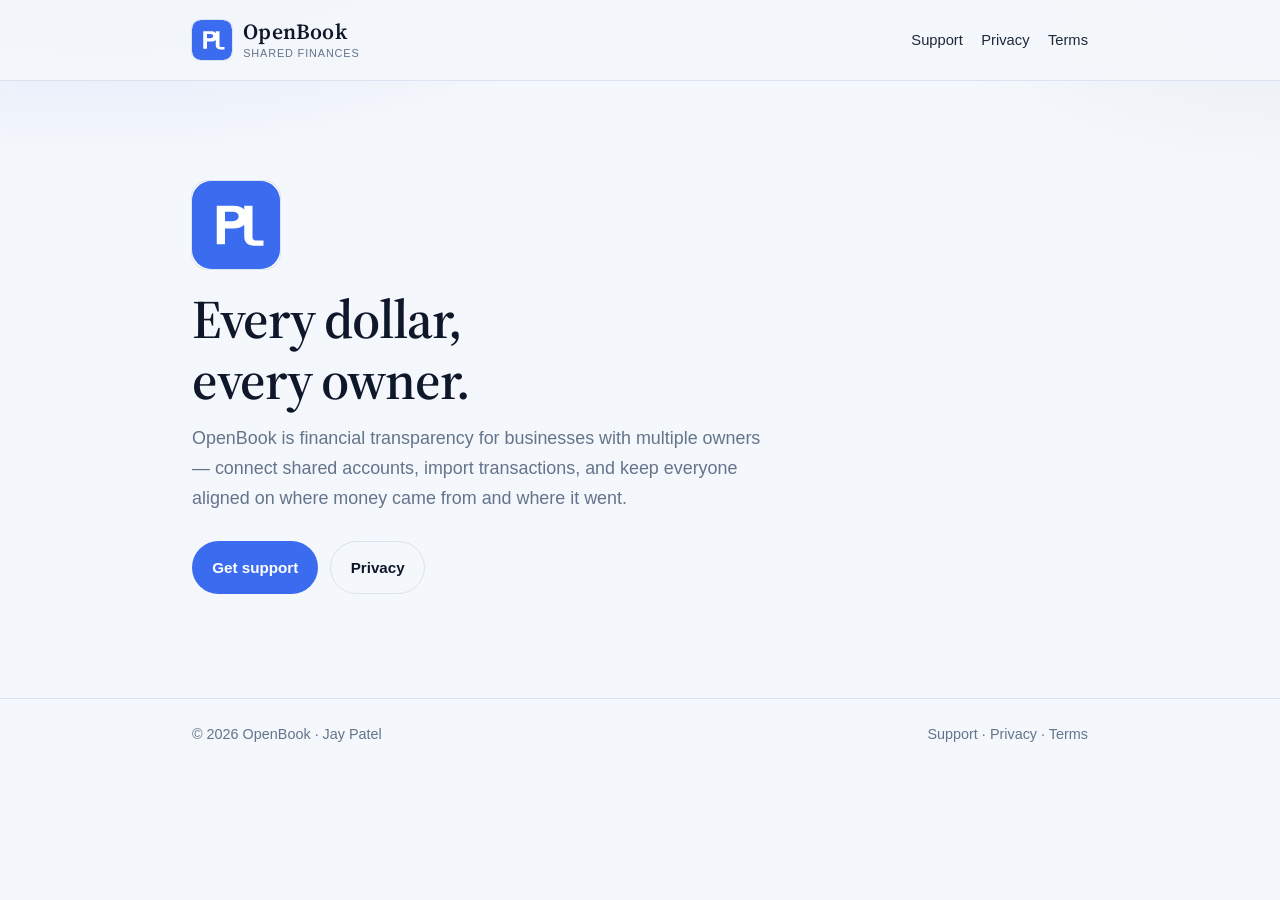
==== index.html @ 4b27eaab "Add OpenBook static site for privacy, support, and terms. Co-authored-by: Cursor <cursoragent@cursor" ====
<!DOCTYPE html>
<html lang="en">
  <head>
    <meta charset="utf-8" />
    <meta name="viewport" content="width=device-width, initial-scale=1" />
    <title>OpenBook — Financial transparency for co-owners</title>
    <meta
      name="description"
      content="OpenBook helps multi-owner businesses see where every dollar came from and where it went."
    />
    <link rel="preconnect" href="https://fonts.googleapis.com" />
    <link rel="preconnect" href="https://fonts.gstatic.com" crossorigin />
    <link
      href="https://fonts.googleapis.com/css2?family=Source+Serif+4:opsz,wght@8..60,600&display=swap"
      rel="stylesheet"
    />
    <link rel="icon" href="/assets/favicon.svg" type="image/svg+xml" />
    <link rel="apple-touch-icon" href="/assets/logo.svg" />
    <link rel="stylesheet" href="/assets/styles.css" />
  </head>
  <body>
    <header class="site-header">
      <div class="wrap">
        <a class="brand" href="/">
          <img
            class="brand-mark"
            src="/assets/logo.svg"
            alt=""
            width="40"
            height="40"
          />
          <span class="brand-text">
            <span class="brand-name">OpenBook</span>
            <span class="brand-subtitle">Shared finances</span>
          </span>
        </a>
        <nav class="nav" aria-label="Primary">
          <a href="/support/">Support</a>
          <a href="/privacy/">Privacy</a>
          <a href="/terms/">Terms</a>
        </nav>
      </div>
    </header>

    <main>
      <div class="wrap">
        <section class="hero">
          <img
            class="hero-logo"
            src="/assets/logo.svg"
            alt="OpenBook"
            width="88"
            height="88"
          />
          <h1>Every dollar,<br />every owner.</h1>
          <p>
            OpenBook is financial transparency for businesses with multiple
            owners — connect shared accounts, import transactions, and keep
            everyone aligned on where money came from and where it went.
          </p>
          <div class="cta-row">
            <a class="button button-primary" href="/support/">Get support</a>
            <a class="button button-secondary" href="/privacy/">Privacy</a>
          </div>
        </section>
      </div>
    </main>

    <footer class="site-footer">
      <div class="wrap">
        <span>© <span id="year"></span> OpenBook · Jay Patel</span>
        <nav aria-label="Footer">
          <a href="/support/">Support</a>
          ·
          <a href="/privacy/">Privacy</a>
          ·
          <a href="/terms/">Terms</a>
        </nav>
      </div>
    </footer>
    <script>
      document.getElementById("year").textContent = new Date().getFullYear();
    </script>
  </body>
</html>
---- assets/styles.css ----
:root {
  --ink: #0f172a;
  --ink-soft: #1e293b;
  --accent: #3b6cf0;
  --accent-soft: #5b86f5;
  --paper: #f4f7fb;
  --muted: #64748b;
  --line: #dbe3f0;
  --white: #ffffff;
  --max: 42rem;
}

*,
*::before,
*::after {
  box-sizing: border-box;
}

html {
  scroll-behavior: smooth;
}

body {
  margin: 0;
  min-height: 100vh;
  font-family: -apple-system, BlinkMacSystemFont, "Segoe UI", Roboto, Helvetica, Arial, sans-serif;
  font-size: 1.05rem;
  line-height: 1.65;
  color: var(--ink);
  background:
    radial-gradient(ellipse 80% 50% at 8% -10%, rgba(59, 108, 240, 0.16), transparent 55%),
    radial-gradient(ellipse 55% 40% at 100% 0%, rgba(15, 23, 42, 0.05), transparent 50%),
    var(--paper);
}

a {
  color: var(--ink);
  text-decoration-thickness: 1px;
  text-underline-offset: 0.18em;
}

a:hover {
  color: var(--accent);
}

.wrap {
  width: min(100% - 2.5rem, 56rem);
  margin: 0 auto;
}

.site-header {
  padding: 1.25rem 0;
  border-bottom: 1px solid var(--line);
  background: rgba(244, 247, 251, 0.88);
  backdrop-filter: blur(10px);
  position: sticky;
  top: 0;
  z-index: 10;
}

.site-header .wrap {
  display: flex;
  align-items: center;
  justify-content: space-between;
  gap: 1rem;
}

.brand {
  display: inline-flex;
  align-items: center;
  gap: 0.7rem;
  color: var(--ink);
  text-decoration: none;
}

.brand-mark {
  width: 2.5rem;
  height: 2.5rem;
  border-radius: 0.55rem;
  object-fit: contain;
  background: var(--white);
  box-shadow: 0 0 0 1px var(--line);
  flex-shrink: 0;
}

.brand-text {
  display: flex;
  flex-direction: column;
  line-height: 1.15;
}

.brand-name {
  font-family: "Source Serif 4", Georgia, "Times New Roman", serif;
  font-size: 1.35rem;
  font-weight: 600;
  letter-spacing: 0.01em;
}

.brand-subtitle {
  margin-top: 0.15rem;
  font-size: 0.68rem;
  font-weight: 500;
  letter-spacing: 0.08em;
  text-transform: uppercase;
  color: var(--muted);
}

.hero-logo {
  display: block;
  width: 5.5rem;
  height: 5.5rem;
  margin: 0 0 1.25rem;
  border-radius: 1rem;
  object-fit: contain;
  background: var(--white);
  box-shadow: 0 0 0 1px var(--line);
}

.nav {
  display: flex;
  flex-wrap: wrap;
  gap: 0.9rem 1.15rem;
  font-size: 0.92rem;
}

.nav a {
  text-decoration: none;
  color: var(--ink-soft);
}

.nav a:hover,
.nav a[aria-current="page"] {
  color: var(--ink);
  text-decoration: underline;
  text-decoration-color: var(--accent);
}

main {
  padding: 2.75rem 0 4rem;
}

.hero {
  padding: 3.5rem 0 2.5rem;
  max-width: 36rem;
}

.hero h1 {
  margin: 0 0 0.85rem;
  font-family: "Source Serif 4", Georgia, "Times New Roman", serif;
  font-size: clamp(2.4rem, 5vw, 3.4rem);
  font-weight: 600;
  line-height: 1.12;
  letter-spacing: -0.02em;
}

.hero p {
  margin: 0 0 1.75rem;
  color: var(--muted);
  font-size: 1.12rem;
}

.cta-row {
  display: flex;
  flex-wrap: wrap;
  gap: 0.75rem;
}

.button {
  display: inline-flex;
  align-items: center;
  justify-content: center;
  padding: 0.8rem 1.2rem;
  border-radius: 999px;
  border: 1px solid transparent;
  font-size: 0.95rem;
  font-weight: 600;
  text-decoration: none;
  transition: background 0.15s ease, color 0.15s ease, border-color 0.15s ease;
}

.button-primary {
  background: var(--accent);
  color: var(--white);
}

.button-primary:hover {
  background: var(--accent-soft);
  color: var(--white);
}

.button-secondary {
  background: transparent;
  border-color: var(--line);
  color: var(--ink);
}

.button-secondary:hover {
  border-color: var(--accent);
  color: var(--ink);
}

.prose {
  max-width: var(--max);
}

.prose h1 {
  margin: 0 0 0.5rem;
  font-family: "Source Serif 4", Georgia, "Times New Roman", serif;
  font-size: clamp(2rem, 4vw, 2.6rem);
  font-weight: 600;
  line-height: 1.15;
}

.meta {
  margin: 0 0 2rem;
  color: var(--muted);
  font-size: 0.92rem;
}

.prose h2 {
  margin: 2.25rem 0 0.65rem;
  font-size: 1.2rem;
  line-height: 1.3;
}

.prose h3 {
  margin: 1.5rem 0 0.5rem;
  font-size: 1.05rem;
}

.prose p,
.prose ul,
.prose table {
  margin: 0 0 1rem;
}

.prose ul {
  padding-left: 1.2rem;
}

.prose li {
  margin-bottom: 0.4rem;
}

.prose table {
  width: 100%;
  border-collapse: collapse;
  font-size: 0.95rem;
}

.prose th,
.prose td {
  border: 1px solid var(--line);
  padding: 0.55rem 0.65rem;
  text-align: left;
  vertical-align: top;
}

.prose th {
  background: rgba(59, 108, 240, 0.06);
}

.note {
  margin: 1.5rem 0;
  padding: 1rem 1.1rem;
  border-left: 3px solid var(--accent);
  background: rgba(59, 108, 240, 0.08);
}

.site-footer {
  border-top: 1px solid var(--line);
  padding: 1.5rem 0 2.25rem;
  color: var(--muted);
  font-size: 0.9rem;
}

.site-footer .wrap {
  display: flex;
  flex-wrap: wrap;
  gap: 0.75rem 1.25rem;
  justify-content: space-between;
}

.site-footer a {
  color: var(--muted);
  text-decoration: none;
}

.site-footer a:hover {
  color: var(--ink);
}

@media (max-width: 640px) {
  .site-header .wrap {
    align-items: flex-start;
    flex-direction: column;
  }

  .nav {
    gap: 0.7rem 1rem;
  }
}
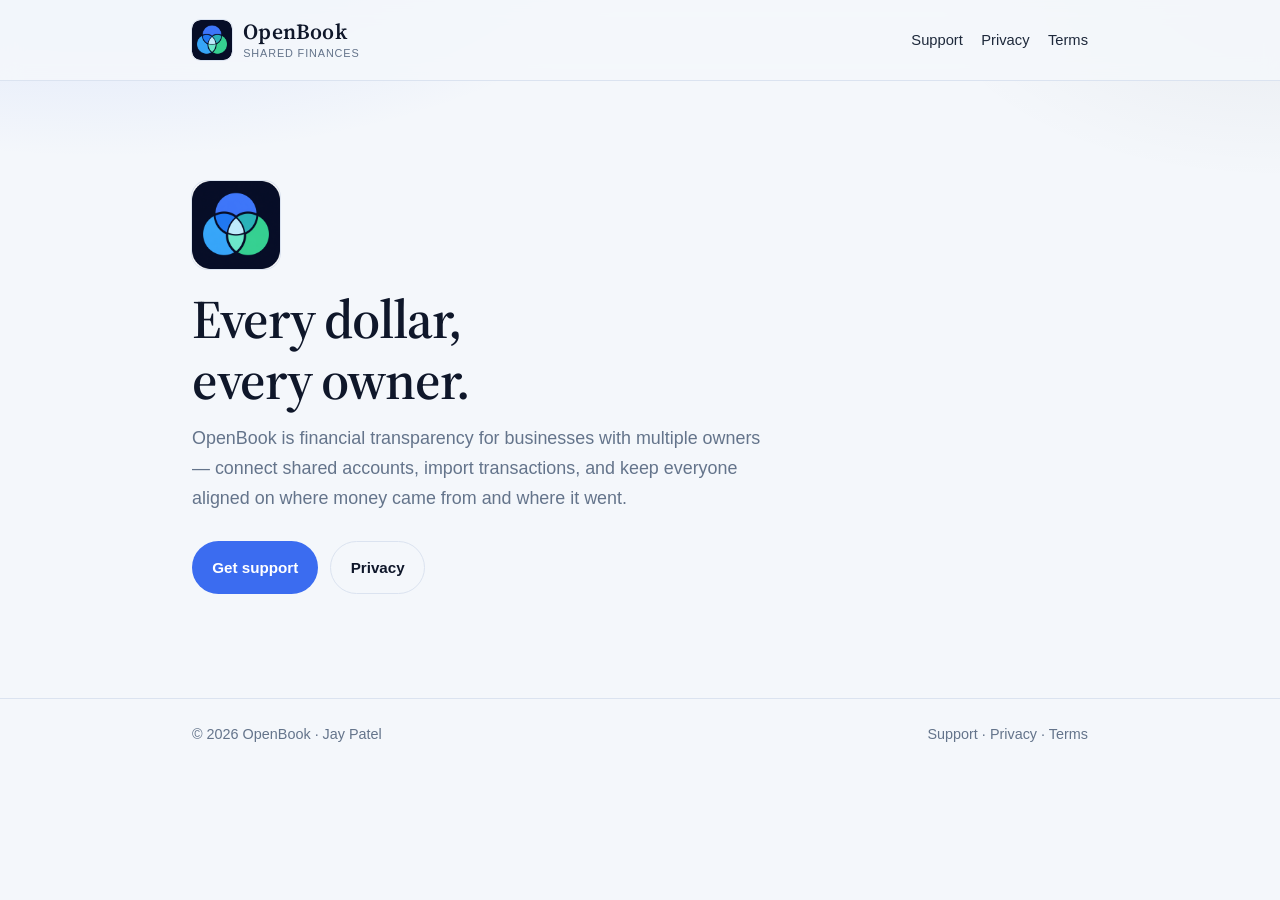
==== commit 5d795f18: "Use OpenBook app icon for site logo and favicon. Co-authored-by: Cursor <cursoragent@cursor.com>" ====
--- a/index.html
+++ b/index.html
@@ -14,8 +14,8 @@
       href="https://fonts.googleapis.com/css2?family=Source+Serif+4:opsz,wght@8..60,600&display=swap"
       rel="stylesheet"
     />
-    <link rel="icon" href="/assets/favicon.svg" type="image/svg+xml" />
-    <link rel="apple-touch-icon" href="/assets/logo.svg" />
+    <link rel="icon" href="/assets/favicon.png" type="image/png" />
+    <link rel="apple-touch-icon" href="/assets/apple-touch-icon.png" />
     <link rel="stylesheet" href="/assets/styles.css" />
   </head>
   <body>
@@ -24,7 +24,7 @@
         <a class="brand" href="/">
           <img
             class="brand-mark"
-            src="/assets/logo.svg"
+            src="/assets/logo.png"
             alt=""
             width="40"
             height="40"
@@ -47,7 +47,7 @@
         <section class="hero">
           <img
             class="hero-logo"
-            src="/assets/logo.svg"
+            src="/assets/logo.png"
             alt="OpenBook"
             width="88"
             height="88"
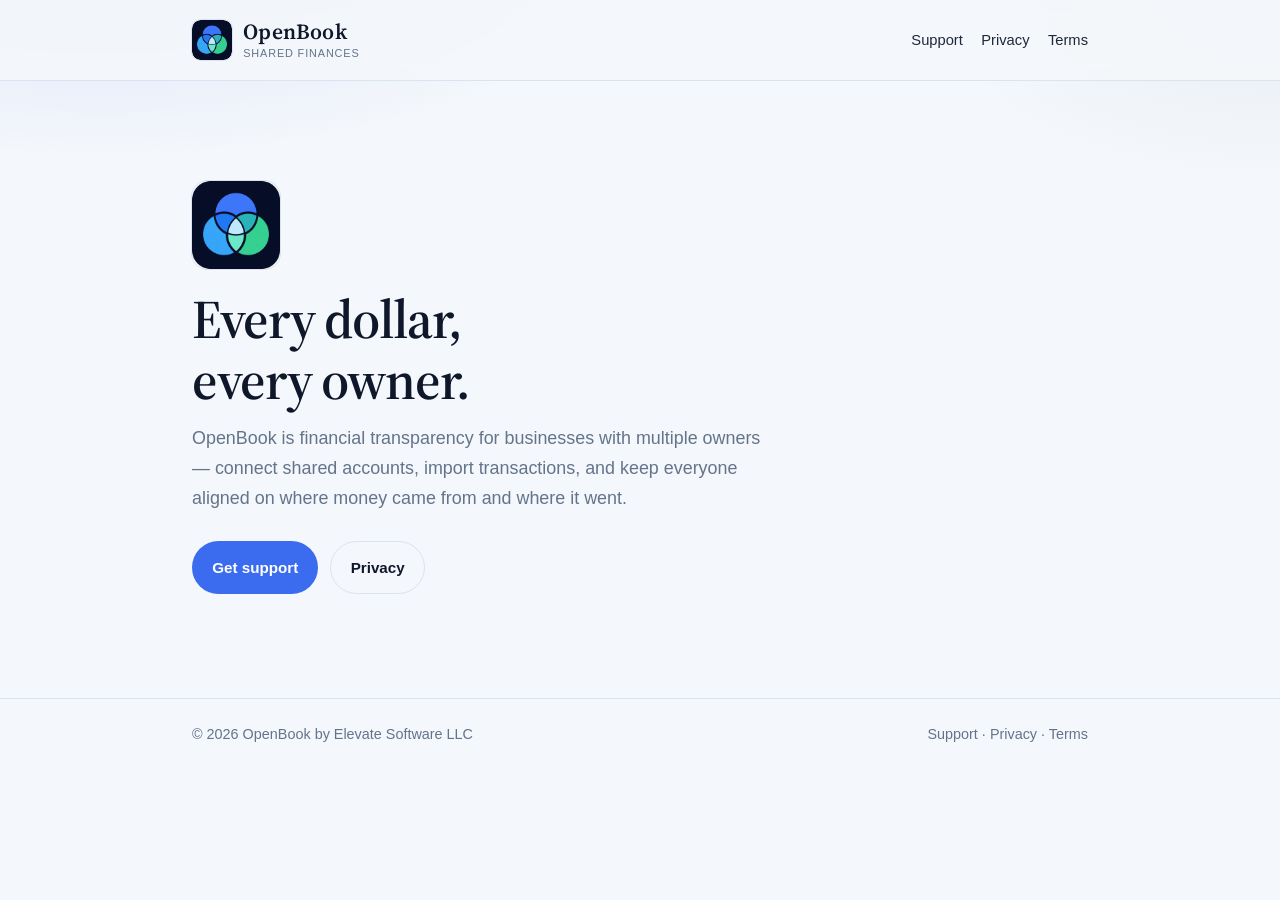
==== commit 55c39329: "Attribute OpenBook to Elevate Software LLC in legal pages and footers. Co-authored-by: Cursor <curso" ====
--- a/index.html
+++ b/index.html
@@ -68,7 +68,7 @@
 
     <footer class="site-footer">
       <div class="wrap">
-        <span>© <span id="year"></span> OpenBook · Jay Patel</span>
+        <span>© <span id="year"></span> OpenBook by Elevate Software LLC</span>
         <nav aria-label="Footer">
           <a href="/support/">Support</a>
           ·
